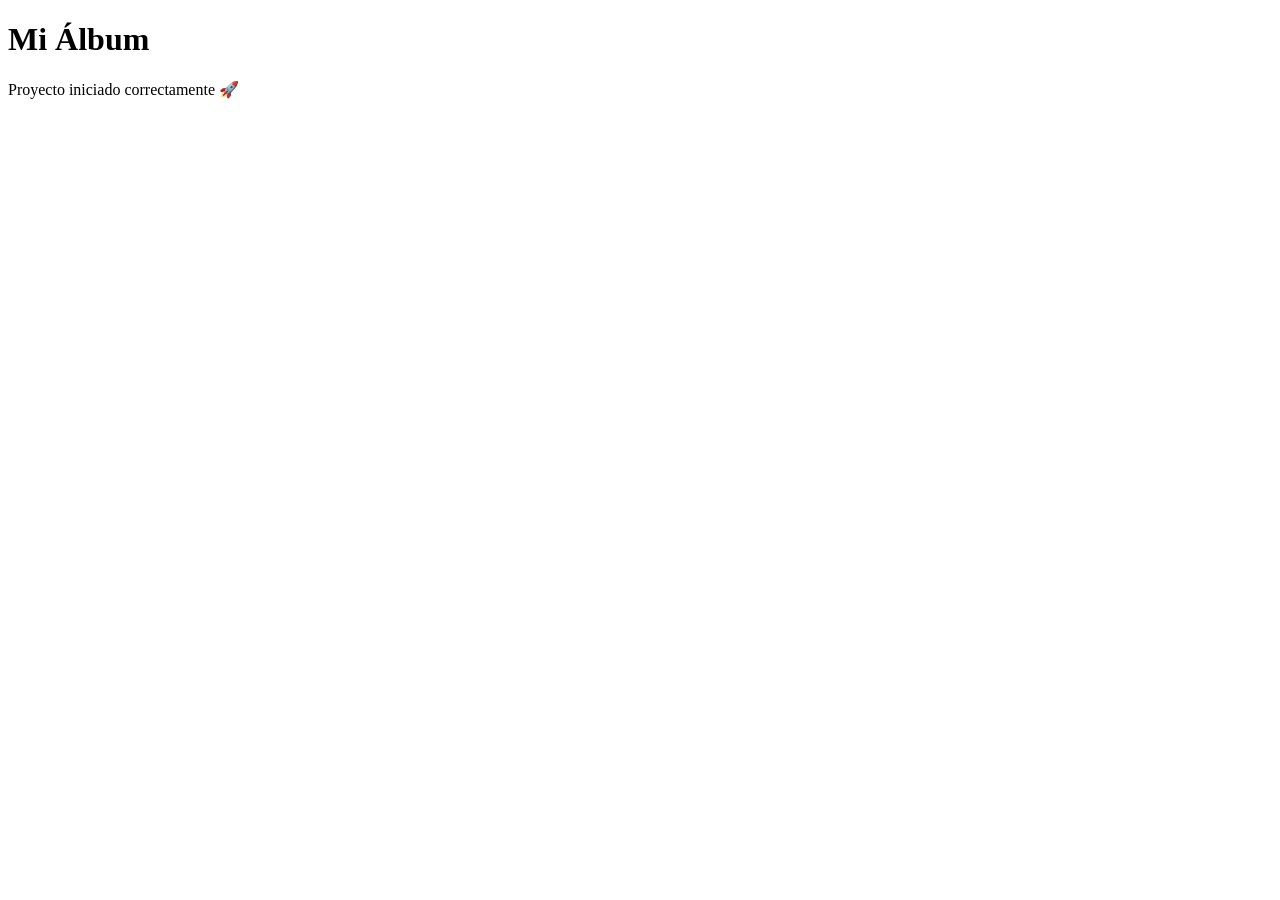
==== index.html @ d57623bf "base album" ====
<!DOCTYPE html>
<html lang="es">

<head>

    <meta charset="UTF-8">

    <meta name="viewport" content="width=device-width, initial-scale=1.0">

    <title>Álbum Figuritas</title>

    <link rel="stylesheet" href="style.css">

</head>

<body>

    <h1>

        Mi Álbum

    </h1>

    <p>

        Proyecto iniciado correctamente 🚀

    </p>

    <script src="script.js">

    </script>

</body>

</html>
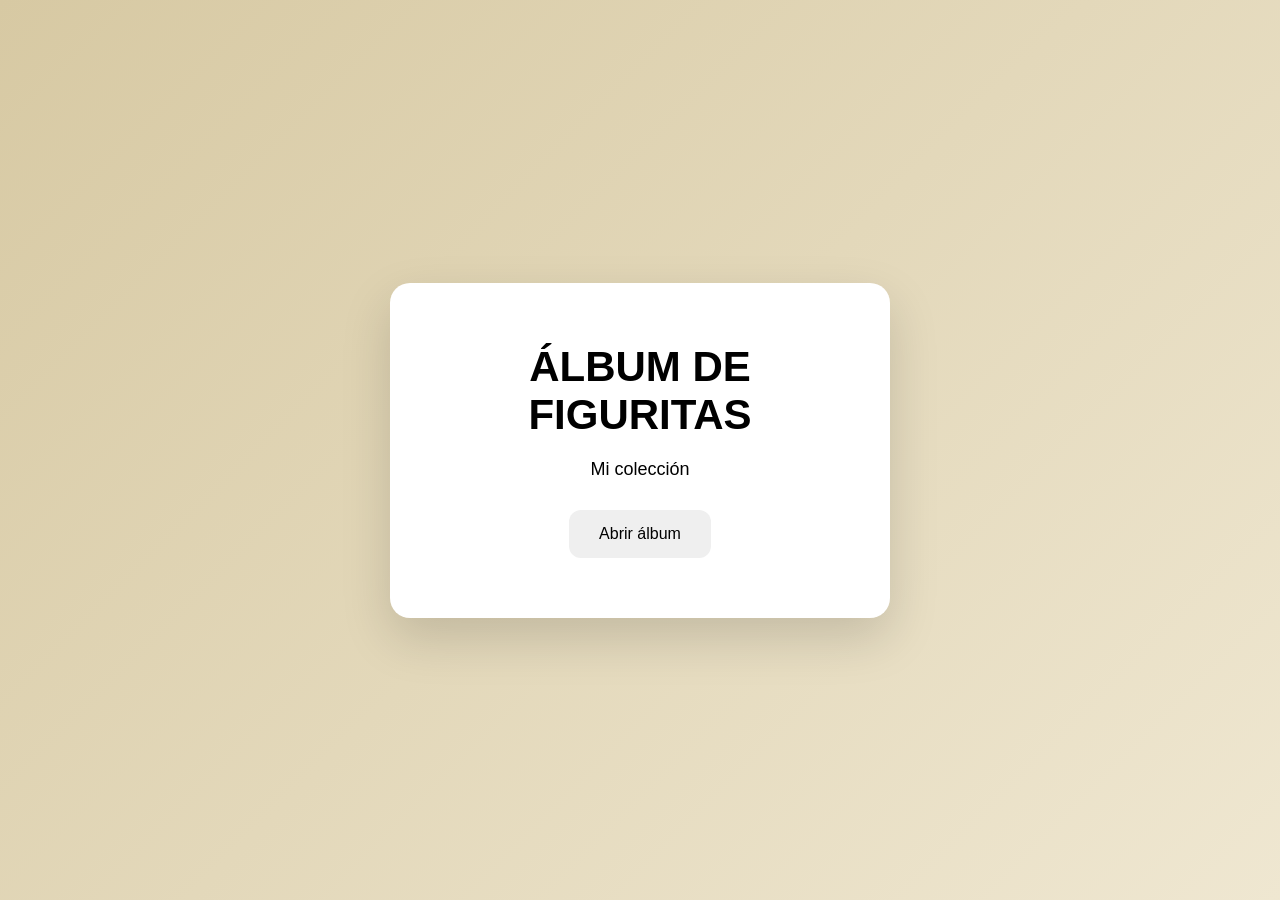
==== commit 8ec57ab2: "album cover" ====
--- a/index.html
+++ b/index.html
@@ -3,33 +3,47 @@
 
 <head>
 
-    <meta charset="UTF-8">
+<meta charset="UTF-8">
 
-    <meta name="viewport" content="width=device-width, initial-scale=1.0">
+<meta name="viewport"
+content="width=device-width, initial-scale=1.0">
 
-    <title>Álbum Figuritas</title>
+<title>Álbum Figuritas</title>
 
-    <link rel="stylesheet" href="style.css">
+<link rel="stylesheet"
+href="style.css">
 
 </head>
 
 <body>
 
-    <h1>
+<div class="container">
 
-        Mi Álbum
+<div class="album-cover">
 
-    </h1>
+<h1>
 
-    <p>
+ÁLBUM DE FIGURITAS
 
-        Proyecto iniciado correctamente 🚀
+</h1>
 
-    </p>
+<p>
 
-    <script src="script.js">
+Mi colección
 
-    </script>
+</p>
+
+<button>
+
+Abrir álbum
+
+</button>
+
+</div>
+
+</div>
+
+<script src="script.js"></script>
 
 </body>
 
--- a/style.css
+++ b/style.css
@@ -0,0 +1,89 @@
+*{
+margin:0;
+padding:0;
+box-sizing:border-box;
+}
+
+body{
+
+font-family:Arial, Helvetica, sans-serif;
+
+background:
+
+linear-gradient(
+135deg,
+#d7c9a3,
+#efe7d1
+);
+
+min-height:100vh;
+
+display:flex;
+
+align-items:center;
+
+justify-content:center;
+
+}
+
+.container{
+
+width:100%;
+
+padding:40px;
+
+}
+
+.album-cover{
+
+max-width:500px;
+
+margin:auto;
+
+background:white;
+
+padding:60px;
+
+border-radius:20px;
+
+text-align:center;
+
+box-shadow:
+
+0 20px 50px rgba(
+0,0,0,.15
+);
+
+}
+
+h1{
+
+margin-bottom:20px;
+
+font-size:42px;
+
+}
+
+p{
+
+margin-bottom:30px;
+
+font-size:18px;
+
+}
+
+button{
+
+padding:
+
+15px 30px;
+
+border:none;
+
+border-radius:12px;
+
+cursor:pointer;
+
+font-size:16px;
+
+}
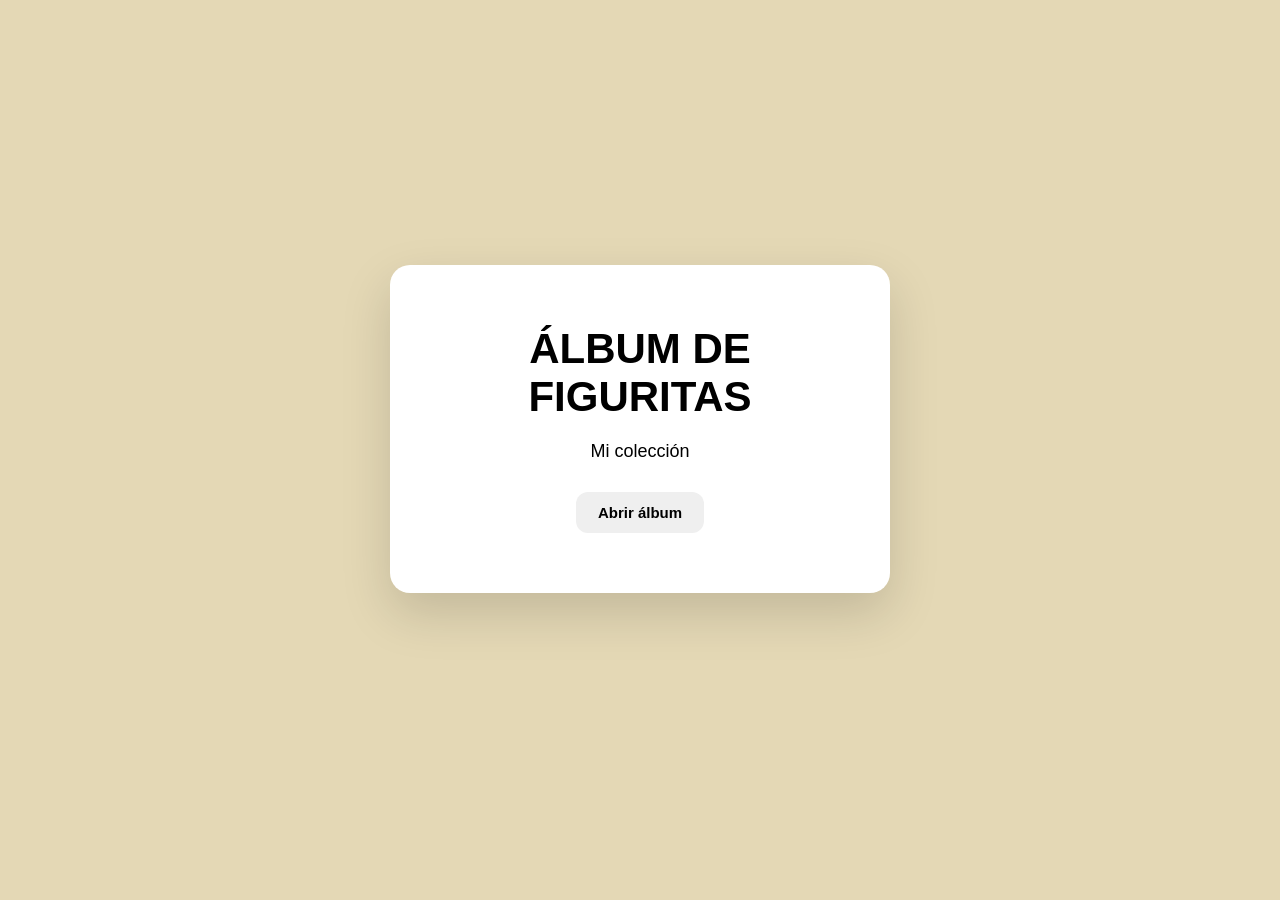
==== commit cb2def49: "album country layout" ====
--- a/index.html
+++ b/index.html
@@ -1,50 +1,51 @@
 <!DOCTYPE html>
 <html lang="es">
-
 <head>
-
 <meta charset="UTF-8">
-
-<meta name="viewport"
-content="width=device-width, initial-scale=1.0">
-
+<meta name="viewport" content="width=device-width, initial-scale=1.0">
 <title>Álbum Figuritas</title>
-
-<link rel="stylesheet"
-href="style.css">
-
+<link rel="stylesheet" href="style.css">
 </head>
 
 <body>
 
 <div class="container">
 
-<div class="album-cover">
+  <section id="cover" class="album-cover">
+    <h1>ÁLBUM DE FIGURITAS</h1>
+    <p>Mi colección</p>
+    <button id="openAlbum">Abrir álbum</button>
+  </section>
 
-<h1>
+  <section id="albumPage" class="album-page">
 
-ÁLBUM DE FIGURITAS
+    <div class="album-header">
+      <div>
+        <span class="album-label">ROAD TO WORLD CUP 2026</span>
+        <h2 id="countryTitle">Argentina</h2>
+        <p id="countrySubtitle">Football Association</p>
+      </div>
 
-</h1>
+      <div id="countryFlag" class="country-flag">ARG</div>
+    </div>
 
-<p>
+    <div class="progress-box">
+      <p id="progressText">0 / 15 figuritas pegadas</p>
+      <div class="progress-bar">
+        <div id="progressFill"></div>
+      </div>
+    </div>
 
-Mi colección
+    <div id="countryNav" class="country-nav"></div>
 
-</p>
+    <div class="album-spread">
+      <div id="albumGrid" class="album-grid"></div>
+    </div>
 
-<button>
-
-Abrir álbum
-
-</button>
-
-</div>
+  </section>
 
 </div>
 
 <script src="script.js"></script>
-
 </body>
-
 </html>
--- a/style.css
+++ b/style.css
@@ -5,85 +5,252 @@
 }
 
 body{
-
 font-family:Arial, Helvetica, sans-serif;
-
+background:#e4d8b5;
+min-height:100vh;
+}
+
+.container{
+width:100%;
+padding:40px;
+}
+
+.album-cover{
+max-width:500px;
+margin:25vh auto 0;
+background:white;
+padding:60px;
+border-radius:20px;
+text-align:center;
+box-shadow:0 20px 50px rgba(0,0,0,.15);
+}
+
+.album-cover h1{
+margin-bottom:20px;
+font-size:42px;
+}
+
+.album-cover p{
+margin-bottom:30px;
+font-size:18px;
+}
+
+button{
+padding:12px 22px;
+border:none;
+border-radius:12px;
+cursor:pointer;
+font-size:15px;
+font-weight:bold;
+}
+
+.album-page{
+display:none;
+max-width:1100px;
+margin:auto;
+}
+
+.album-header{
+display:flex;
+justify-content:space-between;
+align-items:center;
+background:#123f8c;
+color:white;
+padding:28px;
+border-radius:20px 20px 0 0;
+position:relative;
+overflow:hidden;
+}
+
+.album-header::after{
+content:"";
+position:absolute;
+right:-60px;
+top:-60px;
+width:220px;
+height:220px;
+background:#e53935;
+border-radius:50%;
+opacity:.9;
+}
+
+.album-label{
+display:inline-block;
+font-size:13px;
+letter-spacing:1px;
+background:#f0b400;
+color:#123f8c;
+padding:6px 10px;
+border-radius:8px;
+font-weight:bold;
+margin-bottom:12px;
+}
+
+.album-header h2{
+font-size:42px;
+text-transform:uppercase;
+position:relative;
+z-index:2;
+}
+
+.album-header p{
+font-size:18px;
+position:relative;
+z-index:2;
+}
+
+.country-flag{
+position:relative;
+z-index:2;
+background:white;
+color:#123f8c;
+padding:18px 22px;
+border-radius:14px;
+font-size:22px;
+font-weight:bold;
+box-shadow:0 10px 25px rgba(0,0,0,.2);
+}
+
+.progress-box{
+background:#ffffff;
+padding:18px 22px;
+}
+
+.progress-box p{
+font-size:16px;
+font-weight:bold;
+margin-bottom:10px;
+}
+
+.progress-bar{
+width:100%;
+height:16px;
+background:#eee;
+border-radius:20px;
+overflow:hidden;
+}
+
+#progressFill{
+width:0%;
+height:100%;
+background:#d6a400;
+transition:.3s;
+}
+
+.country-nav{
+display:flex;
+gap:10px;
+flex-wrap:wrap;
+background:#ffffff;
+padding:0 22px 22px;
+}
+
+.country-nav button{
+background:#f2f2f2;
+color:#123f8c;
+}
+
+.country-nav button.active-country{
+background:#d6a400;
+color:#ffffff;
+}
+
+.album-spread{
 background:
-
-linear-gradient(
-135deg,
-#d7c9a3,
-#efe7d1
-);
-
-min-height:100vh;
-
+linear-gradient(90deg, #123f8c 0%, #123f8c 49%, #0e3475 50%, #123f8c 51%, #123f8c 100%);
+padding:30px;
+border-radius:0 0 20px 20px;
+box-shadow:0 20px 50px rgba(0,0,0,.18);
+}
+
+.album-grid{
+display:grid;
+grid-template-columns:repeat(5,1fr);
+gap:22px;
+}
+
+.slot{
+position:relative;
+overflow:hidden;
+aspect-ratio:3/4;
+background:
+linear-gradient(135deg,#f8f8f8,#e5e5e5);
+border-radius:12px;
+border:3px dashed #c9c9c9;
 display:flex;
-
 align-items:center;
-
 justify-content:center;
-
-}
-
+font-size:22px;
+font-weight:bold;
+cursor:pointer;
+transition:.3s;
+}
+
+.slot:hover{
+transform:translateY(-5px);
+}
+
+.slot:not(.completed)::before{
+content:"VACÍA";
+position:absolute;
+top:50%;
+left:50%;
+transform:translate(-50%,-50%);
+font-size:18px;
+color:#999;
+letter-spacing:2px;
+z-index:1;
+}
+
+.empty-number{
+position:absolute;
+bottom:12px;
+right:12px;
+font-size:14px;
+font-weight:bold;
+color:#999;
+z-index:2;
+}
+
+.slot.completed{
+background:#ffe680;
+border:3px solid #d6a400;
+box-shadow:0 10px 25px rgba(0,0,0,.15);
+}
+
+.sticker-image{
+width:100%;
+height:100%;
+object-fit:cover;
+}
+
+.sticker-number{
+position:absolute;
+bottom:10px;
+left:10px;
+background:white;
+padding:5px 10px;
+border-radius:10px;
+font-size:12px;
+color:#111;
+}
+
+@media(max-width:768px){
 .container{
-
-width:100%;
-
-padding:40px;
-
-}
-
-.album-cover{
-
-max-width:500px;
-
-margin:auto;
-
-background:white;
-
-padding:60px;
-
-border-radius:20px;
-
-text-align:center;
-
-box-shadow:
-
-0 20px 50px rgba(
-0,0,0,.15
-);
-
-}
-
-h1{
-
-margin-bottom:20px;
-
-font-size:42px;
-
-}
-
-p{
-
-margin-bottom:30px;
-
-font-size:18px;
-
-}
-
-button{
-
-padding:
-
-15px 30px;
-
-border:none;
-
-border-radius:12px;
-
-cursor:pointer;
-
-font-size:16px;
-
+padding:20px;
+}
+
+.album-header{
+flex-direction:column;
+align-items:flex-start;
+gap:20px;
+}
+
+.album-header h2{
+font-size:32px;
+}
+
+.album-grid{
+grid-template-columns:repeat(2,1fr);
+}
 }
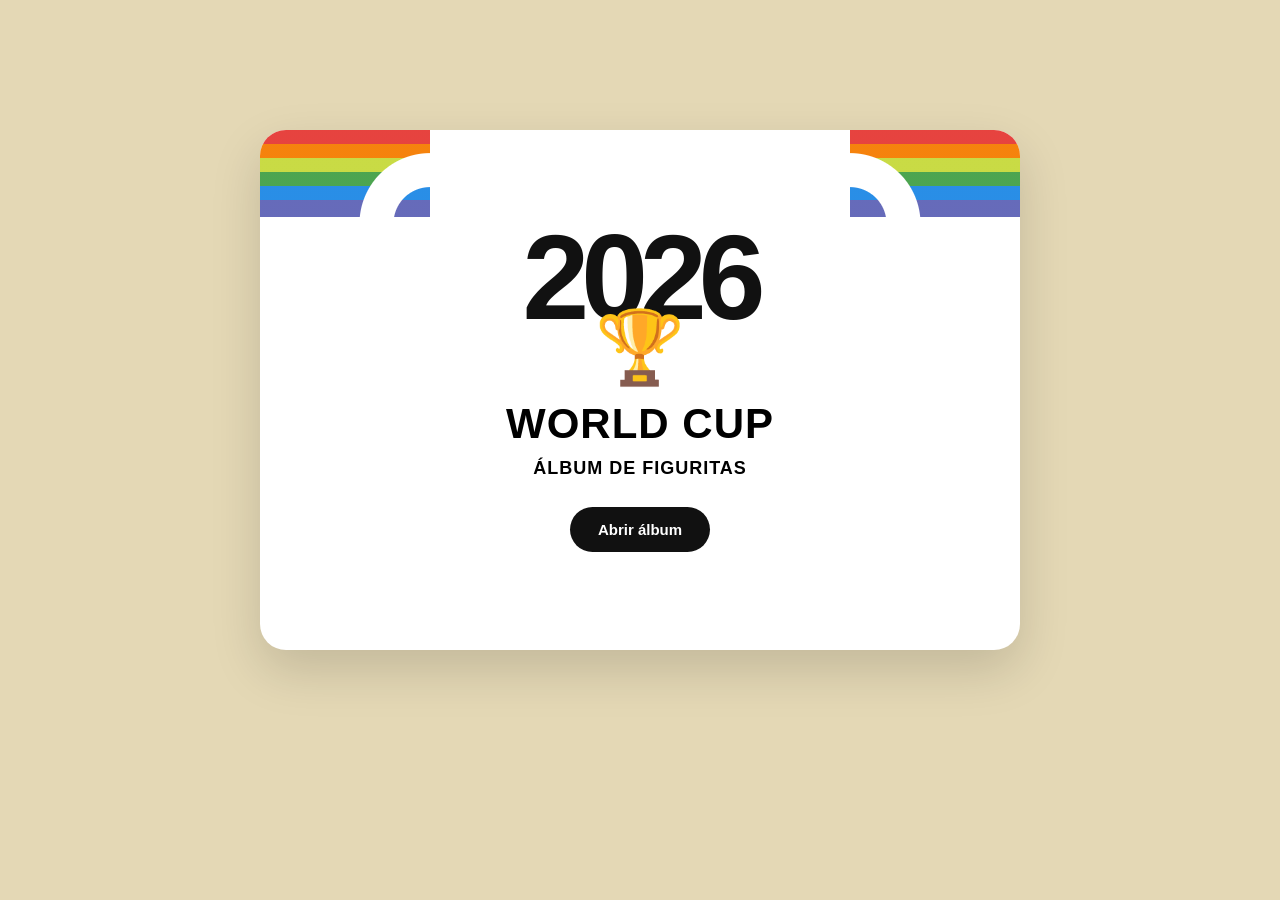
==== commit 923e1cbe: "world cup inspired cover" ====
--- a/index.html
+++ b/index.html
@@ -11,11 +11,36 @@
 
 <div class="container">
 
-  <section id="cover" class="album-cover">
-    <h1>ÁLBUM DE FIGURITAS</h1>
-    <p>Mi colección</p>
-    <button id="openAlbum">Abrir álbum</button>
-  </section>
+  <section id="cover" class="album-cover album-cover-worldcup">
+
+  <div class="cover-pattern left-pattern"></div>
+  <div class="cover-pattern right-pattern"></div>
+
+  <div class="cover-center">
+
+    <div class="year-mark">
+      2026
+    </div>
+
+    <div class="trophy">
+      🏆
+    </div>
+
+    <h1>
+      WORLD CUP
+    </h1>
+
+    <p>
+      Álbum de figuritas
+    </p>
+
+    <button id="openAlbum">
+      Abrir álbum
+    </button>
+
+  </div>
+
+</section>
 
   <section id="albumPage" class="album-page">
 
--- a/style.css
+++ b/style.css
@@ -253,4 +253,135 @@
 .album-grid{
 grid-template-columns:repeat(2,1fr);
 }
+}
+.album-cover-worldcup{
+position:relative;
+max-width:760px;
+min-height:520px;
+margin:10vh auto 0;
+padding:40px;
+background:#ffffff;
+overflow:hidden;
+border-radius:26px;
+display:flex;
+align-items:center;
+justify-content:center;
+}
+
+.cover-center{
+position:relative;
+z-index:3;
+text-align:center;
+}
+
+.year-mark{
+font-size:120px;
+line-height:.8;
+font-weight:900;
+letter-spacing:-8px;
+color:#111;
+}
+
+.trophy{
+font-size:72px;
+margin:-20px 0 10px;
+}
+
+.album-cover-worldcup h1{
+font-size:42px;
+font-weight:900;
+letter-spacing:1px;
+margin-bottom:10px;
+}
+
+.album-cover-worldcup p{
+font-size:18px;
+font-weight:bold;
+text-transform:uppercase;
+letter-spacing:1px;
+margin-bottom:28px;
+}
+
+.album-cover-worldcup button{
+background:#111;
+color:#ffffff;
+padding:14px 28px;
+border-radius:999px;
+}
+
+.cover-pattern{
+position:absolute;
+top:0;
+bottom:0;
+width:170px;
+display:grid;
+grid-template-rows:repeat(6,1fr);
+z-index:1;
+}
+
+.left-pattern{
+left:0;
+}
+
+.right-pattern{
+right:0;
+}
+
+.cover-pattern::before{
+content:"";
+display:block;
+height:100%;
+background:
+linear-gradient(
+to bottom,
+#e53935 0 16%,
+#f57c00 16% 32%,
+#c6d93b 32% 48%,
+#43a047 48% 64%,
+#1e88e5 64% 80%,
+#5e63b6 80% 100%
+);
+opacity:.95;
+}
+
+.left-pattern::after,
+.right-pattern::after{
+content:"";
+position:absolute;
+inset:0;
+background:
+radial-gradient(circle at 100% 18%, transparent 0 36px, #ffffff 37px 70px, transparent 71px),
+radial-gradient(circle at 0% 38%, transparent 0 36px, #ffffff 37px 70px, transparent 71px),
+radial-gradient(circle at 100% 58%, transparent 0 36px, #ffffff 37px 70px, transparent 71px),
+radial-gradient(circle at 0% 78%, transparent 0 36px, #ffffff 37px 70px, transparent 71px);
+}
+
+.right-pattern::after{
+transform:scaleX(-1);
+}
+
+@media(max-width:768px){
+
+.album-cover-worldcup{
+min-height:480px;
+padding:30px;
+}
+
+.cover-pattern{
+width:95px;
+}
+
+.year-mark{
+font-size:78px;
+letter-spacing:-5px;
+}
+
+.trophy{
+font-size:54px;
+}
+
+.album-cover-worldcup h1{
+font-size:30px;
+}
+
 }
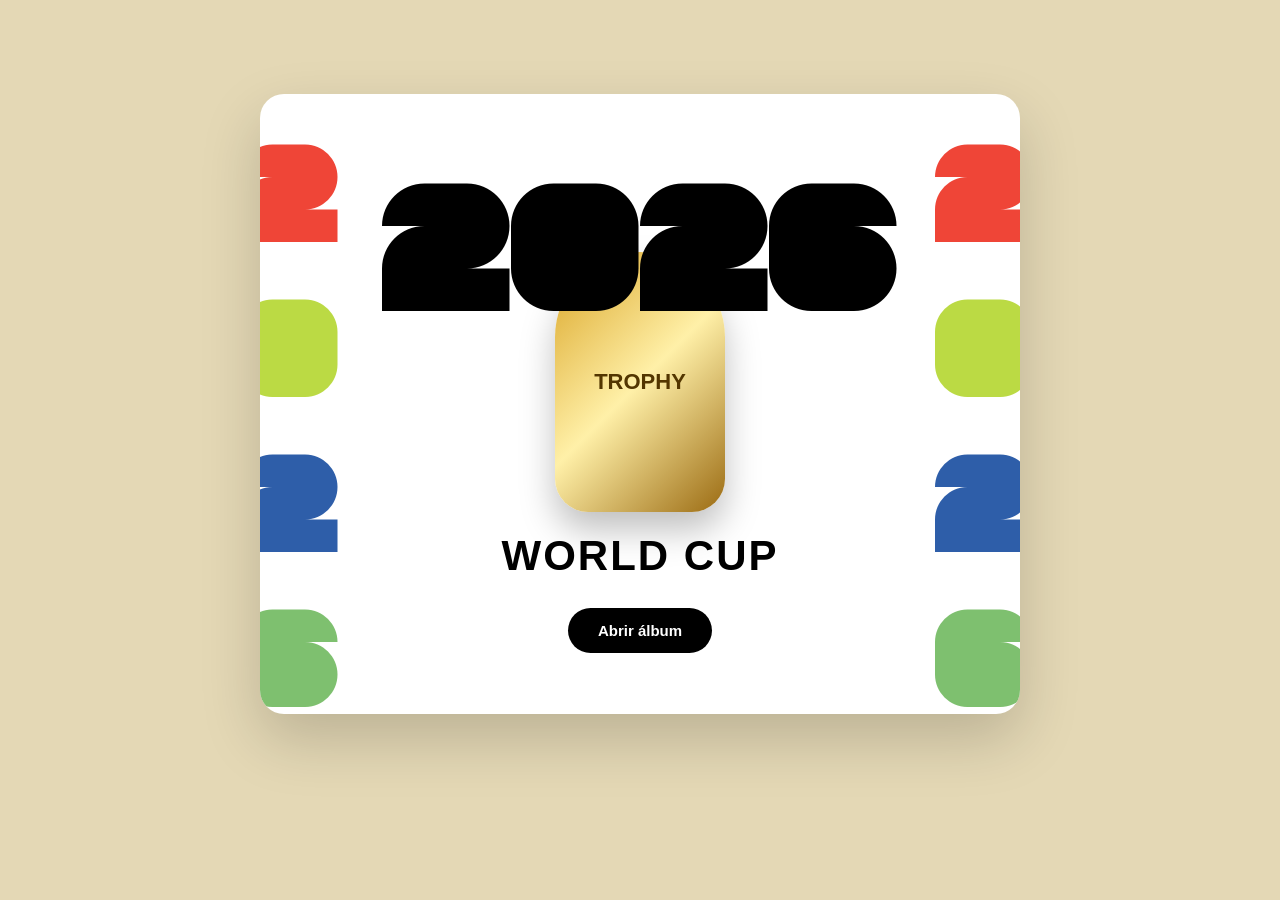
==== commit 5344e91e: "recreate album cover with placeholder" ====
--- a/index.html
+++ b/index.html
@@ -11,33 +11,34 @@
 
 <div class="container">
 
-  <section id="cover" class="album-cover album-cover-worldcup">
+<section id="cover" class="album-cover album-cover-worldcup">
 
-  <div class="cover-pattern left-pattern"></div>
-  <div class="cover-pattern right-pattern"></div>
+  <div class="cover-side cover-side-left">
+    <span>2</span>
+    <span>0</span>
+    <span>2</span>
+    <span>6</span>
+  </div>
 
   <div class="cover-center">
+    <div class="cover-year">2026</div>
 
-    <div class="year-mark">
-      2026
+    <div class="cover-trophy-placeholder">
+      TROPHY
     </div>
 
-    <div class="trophy">
-      🏆
-    </div>
-
-    <h1>
-      WORLD CUP
-    </h1>
-
-    <p>
-      Álbum de figuritas
-    </p>
+    <div class="cover-brand">WORLD CUP</div>
 
     <button id="openAlbum">
       Abrir álbum
     </button>
+  </div>
 
+  <div class="cover-side cover-side-right">
+    <span>2</span>
+    <span>0</span>
+    <span>2</span>
+    <span>6</span>
   </div>
 
 </section>
--- a/style.css
+++ b/style.css
@@ -2,6 +2,13 @@
 margin:0;
 padding:0;
 box-sizing:border-box;
+}
+
+@font-face{
+font-family:"Fifa26";
+src:url("assets/fonts/fifa-26.otf.woff2") format("woff2");
+font-weight:900;
+font-style:normal;
 }
 
 body{
@@ -384,4 +391,117 @@
 font-size:30px;
 }
 
+}
+
+.album-cover-worldcup{
+position:relative;
+max-width:760px;
+min-height:620px;
+margin:6vh auto 0;
+background:#ffffff;
+border-radius:24px;
+overflow:hidden;
+display:flex;
+align-items:center;
+justify-content:center;
+box-shadow:0 25px 60px rgba(0,0,0,.18);
+}
+
+.cover-side{
+position:absolute;
+top:0;
+bottom:0;
+width:150px;
+display:flex;
+flex-direction:column;
+justify-content:space-around;
+font-family:"Fifa26", Arial, sans-serif;
+font-size:130px;
+font-weight:900;
+line-height:.75;
+opacity:.95;
+z-index:1;
+}
+
+.cover-side span:nth-child(1){color:#ef3b2d;}
+.cover-side span:nth-child(2){color:#b8d93b;}
+.cover-side span:nth-child(3){color:#2356a5;}
+.cover-side span:nth-child(4){color:#78bd68;}
+
+.cover-side-left{
+left:-20px;
+align-items:flex-start;
+}
+
+.cover-side-right{
+right:-20px;
+align-items:flex-end;
+}
+
+.cover-center{
+position:relative;
+z-index:3;
+text-align:center;
+}
+
+.cover-year{
+font-family:"Fifa26", Arial, sans-serif;
+font-size:170px;
+font-weight:900;
+line-height:.75;
+color:#000;
+letter-spacing:-8px;
+}
+
+.cover-trophy-placeholder{
+width:170px;
+height:260px;
+margin:-30px auto 20px;
+border-radius:90px 90px 35px 35px;
+background:linear-gradient(135deg,#d9a323,#fff0a8,#9b6b12);
+display:flex;
+align-items:center;
+justify-content:center;
+font-weight:900;
+font-size:22px;
+color:#533600;
+box-shadow:0 18px 35px rgba(0,0,0,.25);
+}
+
+.cover-brand{
+font-size:42px;
+font-weight:900;
+letter-spacing:2px;
+margin-bottom:28px;
+}
+
+.album-cover-worldcup button{
+background:#000;
+color:#fff;
+border-radius:999px;
+padding:14px 30px;
+}
+
+@media(max-width:768px){
+.album-cover-worldcup{
+min-height:540px;
+}
+
+.cover-side{
+width:95px;
+font-size:86px;
+}
+
+.cover-year{
+font-size:110px;
+}
+
+.cover-trophy-placeholder{
+width:130px;
+height:210px;
+}
+
+.cover-brand{
+font-size:30px;
+}
 }
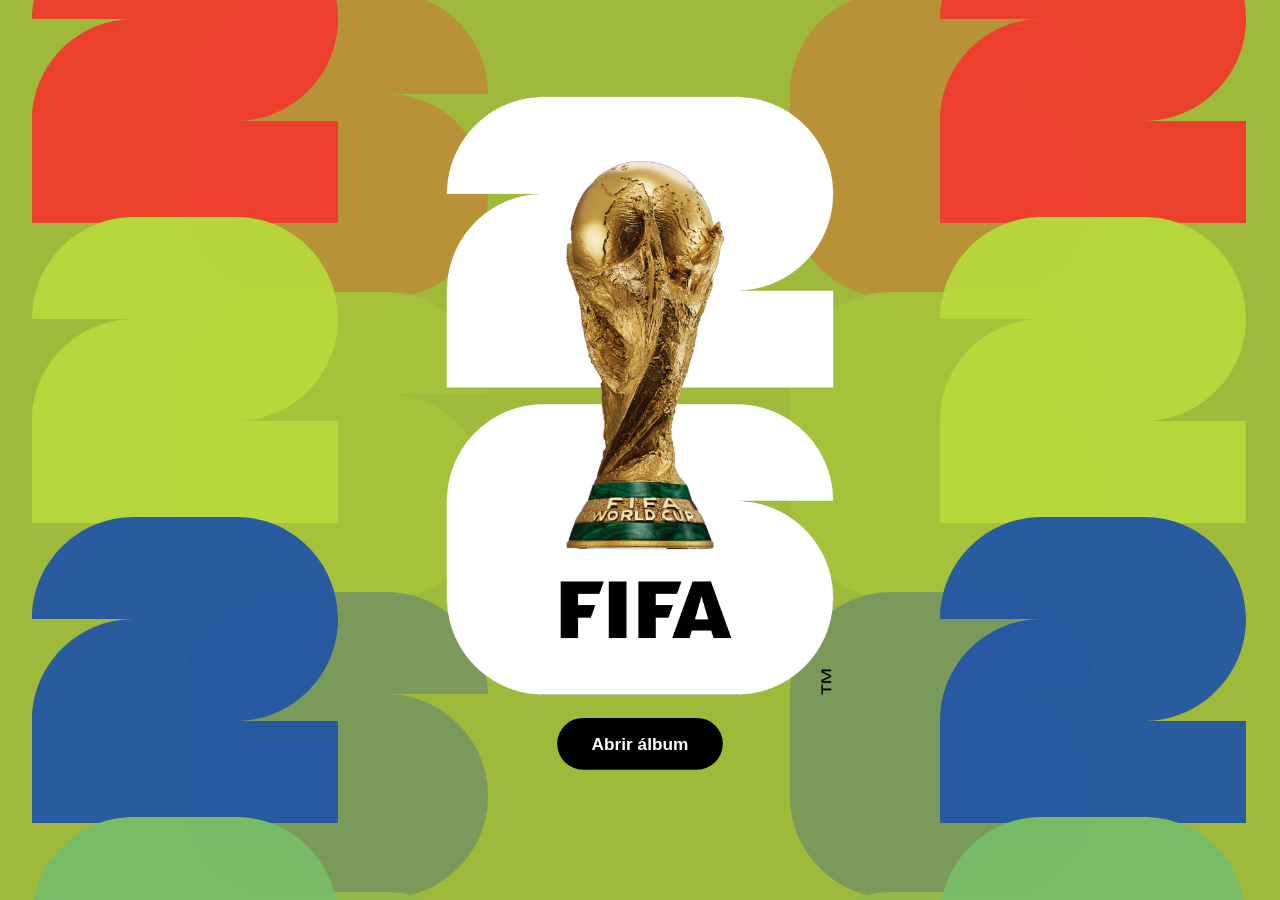
==== commit 4a0a9066: "cover bg" ====
--- a/index.html
+++ b/index.html
@@ -1,77 +1,88 @@
 <!DOCTYPE html>
 <html lang="es">
+
 <head>
-<meta charset="UTF-8">
-<meta name="viewport" content="width=device-width, initial-scale=1.0">
-<title>Álbum Figuritas</title>
-<link rel="stylesheet" href="style.css">
+    <meta charset="UTF-8">
+    <meta name="viewport" content="width=device-width, initial-scale=1.0">
+    <title>Álbum Figuritas</title>
+    <link rel="stylesheet" href="style.css">
 </head>
 
 <body>
 
-<div class="container">
+    <div class="container">
 
-<section id="cover" class="album-cover album-cover-worldcup">
+        <section id="cover" class="album-cover album-cover-worldcup">
 
-  <div class="cover-side cover-side-left">
-    <span>2</span>
-    <span>0</span>
-    <span>2</span>
-    <span>6</span>
-  </div>
+            <div class="cover-side cover-side-left">
+                <span>2</span>
+                <span>2</span>
+                <span>2</span>
+                <span>2</span>
+            </div>
 
-  <div class="cover-center">
-    <div class="cover-year">2026</div>
+            <div class="cover-side cover-side-left cover-side-shadow-left">
+                <span>6</span>
+                <span>6</span>
+                <span>6</span>
+                <span>6</span>
+            </div>
 
-    <div class="cover-trophy-placeholder">
-      TROPHY
+            <div class="cover-center">
+
+                <div class="cover-trophy-placeholder">
+                    <img src="assets/img/Copa2026.png" alt="Trophy Placeholder">
+                </div>
+
+                <button id="openAlbum">Abrir álbum</button>
+            </div>
+
+            <div class="cover-side cover-side-right">
+                <span>2</span>
+                <span>2</span>
+                <span>2</span>
+                <span>2</span>
+            </div>
+
+            <div class="cover-side cover-side-right cover-side-shadow-right">
+                <span>6</span>
+                <span>6</span>
+                <span>6</span>
+                <span>6</span>
+            </div>
+
+        </section>
+
+        <section id="albumPage" class="album-page">
+
+            <div class="album-header">
+                <div>
+                    <span class="album-label">ROAD TO WORLD CUP 2026</span>
+                    <h2 id="countryTitle">Argentina</h2>
+                    <p id="countrySubtitle">Football Association</p>
+                </div>
+
+                <div id="countryFlag" class="country-flag">ARG</div>
+            </div>
+
+            <div class="progress-box">
+                <p id="progressText">0 / 15 figuritas pegadas</p>
+                <div class="progress-bar">
+                    <div id="progressFill"></div>
+                </div>
+            </div>
+
+            <div id="countryNav" class="country-nav"></div>
+
+            <div class="album-spread">
+                <div id="albumGrid" class="album-grid"></div>
+            </div>
+
+        </section>
+
     </div>
 
-    <div class="cover-brand">WORLD CUP</div>
+    <script src="script.js"></script>
+</body>
 
-    <button id="openAlbum">
-      Abrir álbum
-    </button>
-  </div>
-
-  <div class="cover-side cover-side-right">
-    <span>2</span>
-    <span>0</span>
-    <span>2</span>
-    <span>6</span>
-  </div>
-
-</section>
-
-  <section id="albumPage" class="album-page">
-
-    <div class="album-header">
-      <div>
-        <span class="album-label">ROAD TO WORLD CUP 2026</span>
-        <h2 id="countryTitle">Argentina</h2>
-        <p id="countrySubtitle">Football Association</p>
-      </div>
-
-      <div id="countryFlag" class="country-flag">ARG</div>
-    </div>
-
-    <div class="progress-box">
-      <p id="progressText">0 / 15 figuritas pegadas</p>
-      <div class="progress-bar">
-        <div id="progressFill"></div>
-      </div>
-    </div>
-
-    <div id="countryNav" class="country-nav"></div>
-
-    <div class="album-spread">
-      <div id="albumGrid" class="album-grid"></div>
-    </div>
-
-  </section>
-
-</div>
-
-<script src="script.js"></script>
-</body>
 </html>
--- a/style.css
+++ b/style.css
@@ -13,23 +13,21 @@
 
 body{
 font-family:Arial, Helvetica, sans-serif;
-background:#e4d8b5;
+background:#9fb93b;
 min-height:100vh;
+overflow-x:hidden;
 }
 
 .container{
 width:100%;
-padding:40px;
+padding:0;
+background-color: #9fb93b;
 }
 
 .album-cover{
-max-width:500px;
 margin:25vh auto 0;
 background:white;
-padding:60px;
-border-radius:20px;
 text-align:center;
-box-shadow:0 20px 50px rgba(0,0,0,.15);
 }
 
 .album-cover h1{
@@ -263,13 +261,11 @@
 }
 .album-cover-worldcup{
 position:relative;
-max-width:760px;
-min-height:520px;
-margin:10vh auto 0;
-padding:40px;
-background:#ffffff;
+width:min(95vw,1400px);
+min-height:100vh;
+margin:0 auto;
+background:#9fb93b;
 overflow:hidden;
-border-radius:26px;
 display:flex;
 align-items:center;
 justify-content:center;
@@ -279,6 +275,7 @@
 position:relative;
 z-index:3;
 text-align:center;
+transform:scale(1.15);
 }
 
 .year-mark{
@@ -393,32 +390,18 @@
 
 }
 
-.album-cover-worldcup{
-position:relative;
-max-width:760px;
-min-height:620px;
-margin:6vh auto 0;
-background:#ffffff;
-border-radius:24px;
-overflow:hidden;
-display:flex;
-align-items:center;
-justify-content:center;
-box-shadow:0 25px 60px rgba(0,0,0,.18);
-}
-
 .cover-side{
 position:absolute;
 top:0;
 bottom:0;
-width:150px;
+width:230px;
 display:flex;
 flex-direction:column;
-justify-content:space-around;
-font-family:"Fifa26", Arial, sans-serif;
-font-size:130px;
+justify-content:space-between;
+font-family:"Fifa26",Arial,sans-serif;
+font-size:25.5rem;
 font-weight:900;
-line-height:.75;
+line-height:0;
 opacity:.95;
 z-index:1;
 }
@@ -429,13 +412,25 @@
 .cover-side span:nth-child(4){color:#78bd68;}
 
 .cover-side-left{
-left:-20px;
+left:0px;
 align-items:flex-start;
+}
+
+.cover-side-shadow-left{
+z-index:0;
+transform: translate(150px,75px);
+opacity:.3;
 }
 
 .cover-side-right{
 right:-20px;
 align-items:flex-end;
+}
+
+.cover-side-shadow-right{
+z-index:0;
+transform: translate(-150px,75px);
+opacity:.3;
 }
 
 .cover-center{
@@ -454,19 +449,23 @@
 }
 
 .cover-trophy-placeholder{
-width:170px;
-height:260px;
+width:340px;
+height:520px;
 margin:-30px auto 20px;
-border-radius:90px 90px 35px 35px;
-background:linear-gradient(135deg,#d9a323,#fff0a8,#9b6b12);
 display:flex;
 align-items:center;
 justify-content:center;
-font-weight:900;
-font-size:22px;
-color:#533600;
-box-shadow:0 18px 35px rgba(0,0,0,.25);
-}
+background:transparent;
+overflow:visible;
+}
+
+.cover-trophy-placeholder img{
+width:100%;
+height:100%;
+object-fit:contain;
+display:block;
+}
+
 
 .cover-brand{
 font-size:42px;
